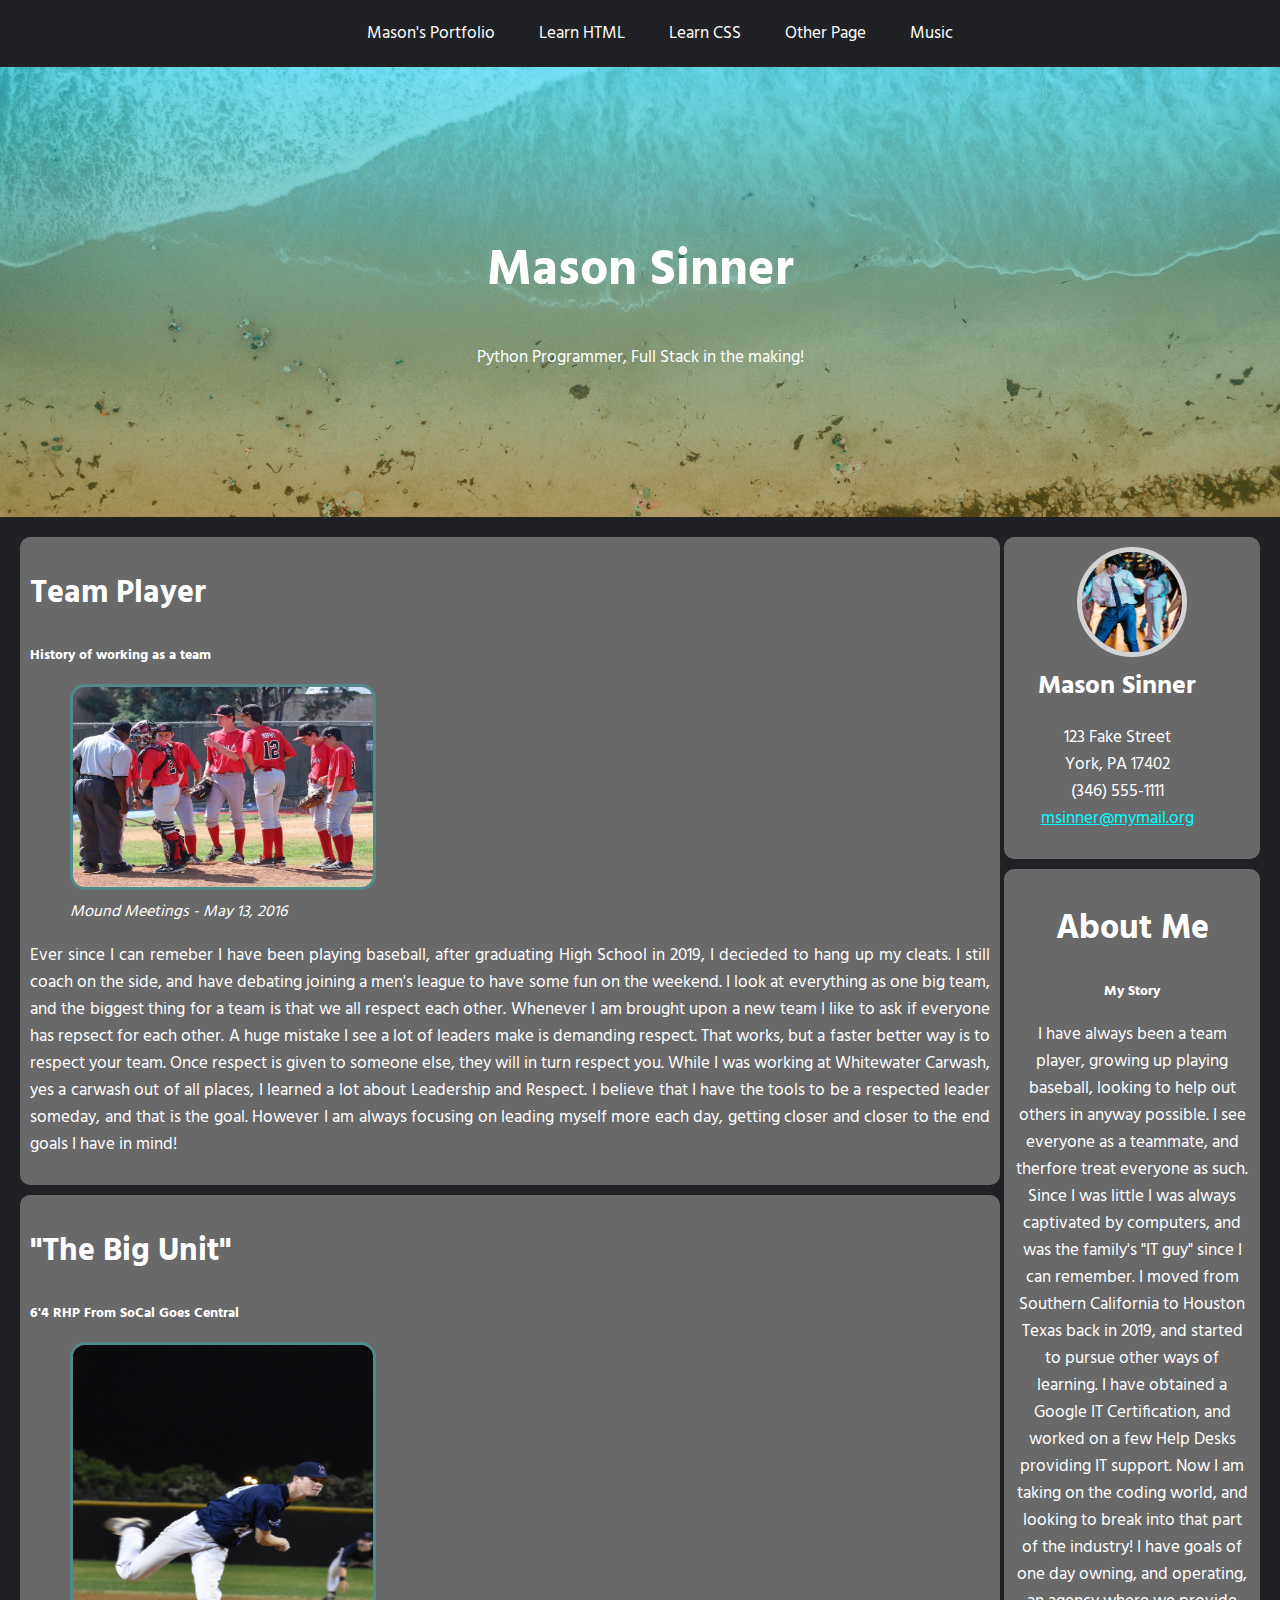
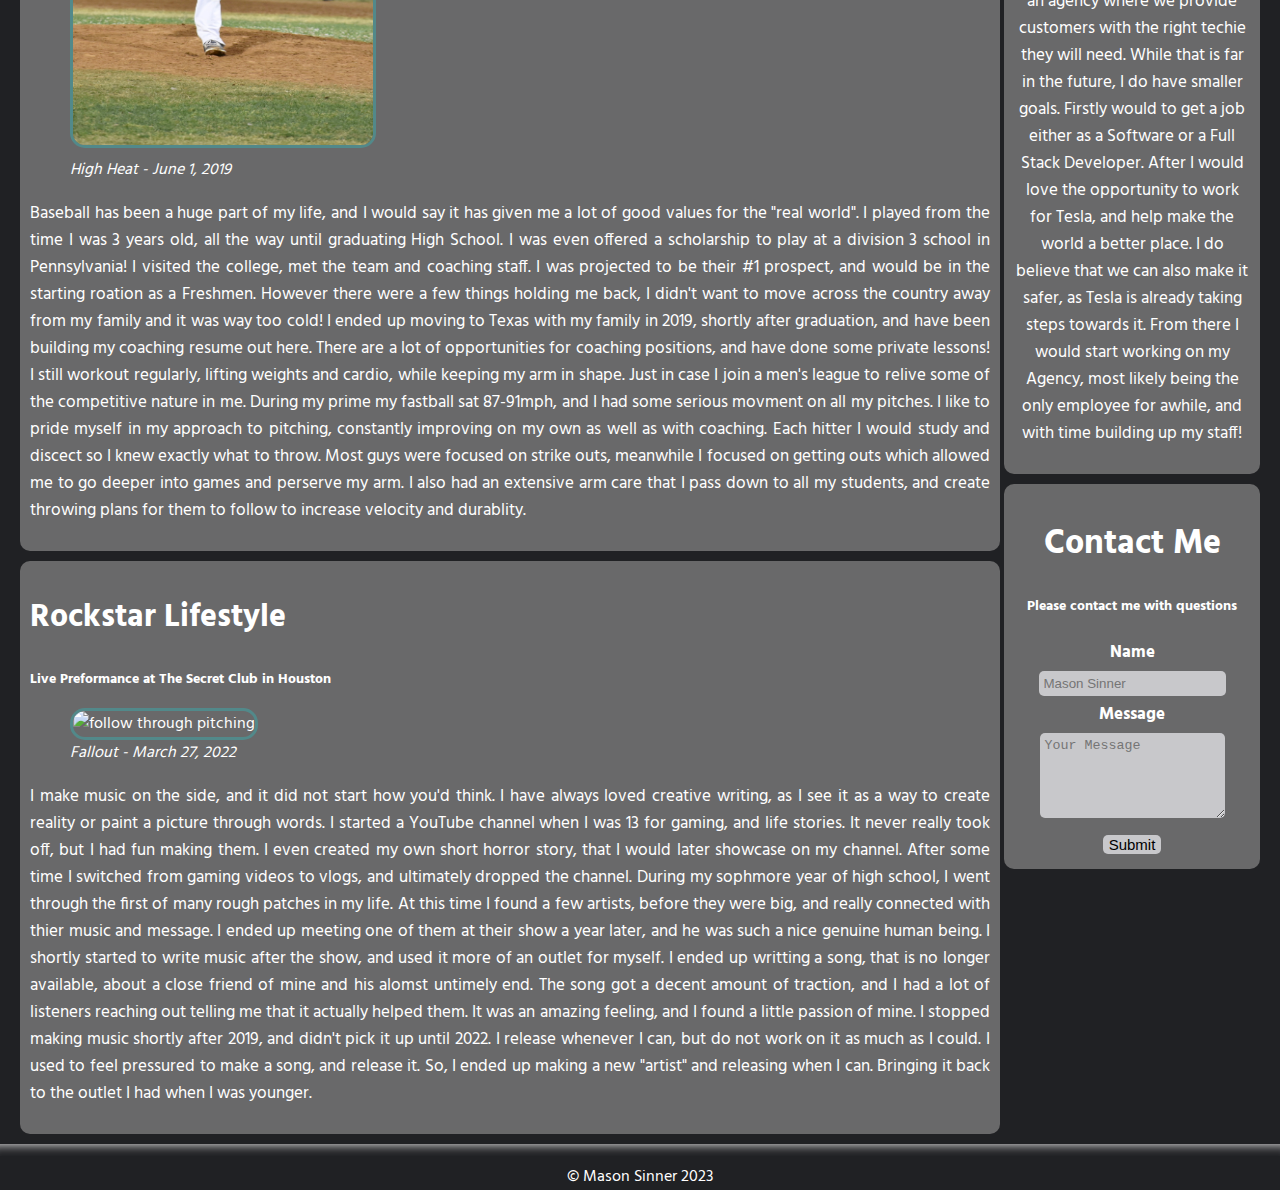
==== index.html @ a60a7918 "first commit" ====
<!DOCTYPE html>
<html lang="en">
<head>
    <meta charset="UTF-8">
    <meta http-equiv="X-UA-Compatible" content="IE=edge">
    <meta name="viewport" content="width=device-width, initial-scale=1.0">
    <link rel="stylesheet" href="css/style.css">
    <link rel="preconnect" href="https://fonts.googleapis.com">
    <link rel="preconnect" href="https://fonts.gstatic.com" crossorigin>
    <link href="https://fonts.googleapis.com/css2?family=Hind:wght@300;400;500;600;700&display=swap" rel="stylesheet">
    <title>Portfolio</title>
</head>
<body>
    
    <!-------------- NAV BAR ----------------->
    
    <nav class="main">  
        <ul>
            <li class="push-left">Mason's Portfolio</li>
            <li><a href="https://www.w3schools.com/html/default.asp">Learn HTML</a></li>
             <li><a href="https://www.w3schools.com/css/default.asp">Learn CSS</a></li>
            <li><a href="https://github.com/masonsinner">Other Page</a></li>
            <li><a href="https://www.youtube.com/watch?v=IvUdBvr4l5o&pp=ygUOYW55dGhpbmcgb2Jha2U%3D">Music</a></li>
        </ul>
    </nav>
    
    <!-------------- BANNER ----------------->
    
    <div class="me-image">
        <div class="me-text">
            <h1 style= "font-size: 50px;">Mason Sinner</h1>
            <p>Python Programmer, Full Stack in the making!</p>
        </div>
    </div>

    <!-------------- BODY (LEFT) ----------------->

    <main>
        <div id="main">
            <article class="main-articles">
                <h1>Team Player</h1>
                <strong><small>History of working as a team</small></strong>
                <figure>
                    <img src="images/IMG_5522.jpg" alt="Mound Visit">
                    <figcaption><em>Mound Meetings - May 13, 2016</em></figcaption>
                </figure>
                <p>Ever since I can remeber I have been playing baseball, after graduating High School in 2019, I decieded to hang up my cleats. I still coach on the side, and have debating joining a men's league to have some fun on the weekend. 
                    I look at everything as one big team, and the biggest thing for a team is that we all respect each other. Whenever I am brought upon a new team I like to ask if everyone has repsect for each other. A huge mistake I see a lot 
                    of leaders make is demanding respect. That works, but a faster better way is to respect your team. Once respect is given to someone else, they will in turn respect you. While I was working at Whitewater Carwash, yes a carwash 
                    out of all places, I learned a lot about Leadership and Respect. I believe that I have the tools to be a respected leader someday, and that is the goal. However I am always focusing on leading myself more each day, getting closer and closer
                    to the end goals I have in mind! </p>
            </article>
            <article class="main-articles">
                <h1>"The Big Unit"</h1>
                <strong><small>6'4 RHP From SoCal Goes Central</small></strong>
                <figure>
                    <img src="images/IMG_0144.jpg" alt="follow through pitching" style="height: 400px;">
                    <figcaption><em>High Heat - June 1, 2019</em></figcaption>
                </figure>
                <p>Baseball has been a huge part of my life, and I would say it has given me a lot of good values for the "real world". I played from the time I was 3 years old, all the way until graduating High School. I was even offered a scholarship to play 
                    at a division 3 school in Pennsylvania! I visited the college, met the team and coaching staff. I was projected to be their #1 prospect, and would be in the starting roation as a Freshmen. However there were a few things holding me back, 
                    I didn't want to move across the country away from my family and it was way too cold! I ended up moving to Texas with my family in 2019, shortly after graduation, and have been building my coaching resume out here. There are a lot of opportunities 
                    for coaching positions, and have done some private lessons! I still workout regularly, lifting weights and cardio, while keeping my arm in shape. Just in case I join a men's league to relive some of the competitive nature in me. During my prime 
                    my fastball sat 87-91mph, and I had some serious movment on all my pitches. I like to pride myself in my approach to pitching, constantly improving on my own as well as with coaching. Each hitter I would study and discect so I knew exactly what to throw. 
                    Most guys were focused on strike outs, meanwhile I focused on getting outs which allowed me to go deeper into games and perserve my arm. I also had an extensive arm care that I pass down to all my students, and create throwing plans for them to follow to increase
                    velocity and durablity.  
                </p>
            </article>
            <article class="main-articles">
                <h1>Rockstar Lifestyle</h1>
                <strong><small>Live Preformance at The Secret Club in Houston</small></strong>
                <figure>
                    <img src="images/IMG_5523.PNG" alt="follow through pitching" style="height: 400px;">
                    <figcaption><em>Fallout - March 27, 2022</em></figcaption>
                </figure>
                <p>I make music on the side, and it did not start how you'd think. I have always loved creative writing, as I see it as a way to create reality or paint a picture through words. I started a YouTube channel when I was 13 for gaming, and life stories. It never really 
                    took off, but I had fun making them. I even created my own short horror story, that I would later showcase on my channel. After some time I switched from gaming videos to vlogs, and ultimately dropped the channel. During my sophmore year of high school, I went 
                    through the first of many rough patches in my life. At this time I found a few artists, before they were big, and really connected with thier music and message. I ended up meeting one of them at their show a year later, and he was such a nice genuine human being. 
                    I shortly started to write music after the show, and used it more of an outlet for myself. I ended up writting a song, that is no longer available, about a close friend of mine and his alomst untimely end. The song got a decent amount of traction, and I had a lot of 
                    listeners reaching out telling me that it actually helped them. It was an amazing feeling, and I found a little passion of mine. I stopped making music shortly after 2019, and didn't pick it up until 2022. I release whenever I can, but do not work on it as much as I could. 
                    I used to feel pressured to make a song, and release it. So, I ended up making a new "artist" and releasing when I can. Bringing it back to the outlet I had when I was younger.
                </p>
            </article>
        </div>
        
        <!-------------- SIDE BAR ----------------->
        
        <div id="side">
            <article class="side-articles" id="profile">
                <img id="profile-image" src="images/Screenshot 2023-01-08 at 7.28.42 PM.jpg">
                <div id="profile-details">
                    <h2>Mason Sinner</h2>
                    <ul>
                        <li>123 Fake Street</li>
                        <li>York, PA 17402</li>
                        <li>(346) 555-1111</li>
                        <li><a href="mailto:msinner@mymail.org">msinner@mymail.org</a></li>
                    </ul>
                </div>
            </article>
            <article class="side-articles">
                <h1>About Me</h1>
                <strong><small>My Story</small></strong>
                <p> I have always been a team player, growing up playing baseball, looking to help out others in anyway possible. I see everyone as a teammate, and therfore treat everyone as such.
                    Since I was little I was always captivated by computers, and was the family's "IT guy" since I can remember. I moved from Southern California to Houston Texas back in 2019, and 
                    started to pursue other ways of learning. I have obtained a Google IT Certification, and worked on a few Help Desks providing IT support. Now I am taking on the coding world, and 
                    looking to break into that part of the industry! I have goals of one day owning, and operating, an agency where we provide customers with the right techie they will need. While that is far in the future,
                    I do have smaller goals. Firstly would to get a job either as a Software or a Full Stack Developer. After I would love the opportunity to work for Tesla, and help make the world a better place. I do believe that 
                    we can also make it safer, as Tesla is already taking steps towards it. From there I would start working on my Agency, most likely being the only employee for awhile, and with time building up my staff!
                </p>
            </article>
            <article class="side-articles">
                <h1>Contact Me</h1>
                <strong><small>Please contact me with questions</small></strong>
                <br>
                
                <!-------------- FORMS ----------------->
                
                <form action="mail:tomsinner@mymail.org" method="POST">
                    <label for="name"><strong>Name</strong></label>
                    <br>
                    <input type="text" id="name" placeholder="Mason Sinner">
                    <br>
                    <label for="body"><strong>Message</strong></label>
                    <br>
                    <textarea id="body" placeholder="Your Message" rows="5"></textarea>
                    <br>
                    <button type="submit">Submit</button>
                </form>
            </article>
        </div>
    </main>

    <!-------------- FOOTER ----------------->

    <footer>
        <hr>
        <div>
            &copy Mason Sinner 2023
        </div>
    </footer>

</body>
</html>
---- css/style.css ----
/* To make page the same on all browsers */

body, html {
    height: 100%;
    margin: 0px;
}

/* BODY */

body {
    background-color: rgb(32, 33, 36);
    overflow-x: hidden;
    font-family: Hind;
}


/* Nav Bar */

nav li {
    display: inline;
    margin: 20px;
}

nav ul{
    background-color: rgb(32, 33, 36,);
    margin: 0;
    list-style-type: none;
    width: 100%;
    padding: 20px;
}

nav {
    display: block;
    color: white;
    text-align: center;
    font-size: 17px;
}

nav a{
    color: rgb(255, 255, 255);
    text-decoration: none;
}

nav a:hover{
    color: aqua;
}


/* BANNER IMAGE */

.me-image {
    background-image:linear-gradient(rgba(1, 213, 255, 0.5), rgba(121, 98, 9, 0.5)), url("../images/derek-liang-LkHOCMS1cJ0-unsplash.jpg");
    height: 50%;
    background-repeat: no-repeat;
    background-size: cover;
    background-position: center;
    position: relative;
}

.me-text {
    color: white;
    text-align: center;
    position: absolute;
    top: 50%;
    left: 50%;
    transform: translate(-50%, -50%);
}

.me-text p {
    font-size: 17px;
}

.me-text:hover {
    rotate: 360deg;
    color:rgb(81, 119, 255);
    transition: all 1s ease-in;
    transform: scale(1.1);
}

/* MAIN ARTICLES */

main {
    overflow: auto;
}

#main {
    width: 75%;
    float: left;
    height: 100%;
    padding-left: 20px;
    padding-top: 20px;
    color: white;
}

.main-articles {
    background-color: rgb(105, 105, 106);
    width: 100%;
    height: 100%;
}

#main img {
    display: inline;
    width: 300px;
    height: 200px;  
    border: 3px rgba(0, 255, 255, 0.214) solid;
    border-radius: 15px;
}

#main img:hover{
    transition: all 0.5s ease-in-out;
    transform: scale(1.1);
    rotate: 10deg;
    transition-duration: .5s;
}

.main-articles strong {
    font-size: 17px;
}

.main-articles p {
    font-size: 17px;
    text-align: justify;
}


/* SIDE BAR */

#side {
    width: 20%;
    float: right;
    height: 100%;
    padding: 20px;
    font-size: 17px;
}

#profile-image {
    width: 100px;
    height: 100px;
    border-radius: 50%;
    border: 5px solid lightgray;
}

#profile {
    text-align: center;
}

.side-articles ul {
    list-style-type: none;
    padding-left: 0px;
}

#profile h2 {
    display: inline;
}

#profile-details{
    margin-right: 30px;
    text-align: center;
}

.side-articles{
    background-color: rgb(105, 105, 106);
    text-align: center;
    color: white;
}

.side-articles a {
    color: aqua;
}

.side-articles h1 {
    margin-bottom: 20px;
}

/* SIDE AND MAIN ARTICLES */

.side-articles, .main-articles {
    padding: 10px;
    margin-bottom: 10px;
    border-radius: 10px;
}

/* SIDE BAR FORMS */

form {
    margin-top: 20px;
    font-size: 17px;
}

textarea, input {
    background-color: rgb(200, 200, 203);
    border-radius: 5px;
    padding: 5px;
    margin: 5px;
    border: none;
}

button {
    background-color: rgb(200, 200, 203);
    border-radius: 5px;
    border: none;
    font-size: 15px;
}


/* FOOTER */

footer{
    bottom: 0px;
    width: 100%;
    background-color: rgb(32, 33, 36);
    height: 5vh;
    margin-top: 0px;
}

footer div {
    text-align: center;
    color: white;
}

footer hr{
    margin-top: 0px;
    height: 12px;
    border: 0px;
    box-shadow: inset 0px 12px 12px -12px white;
}
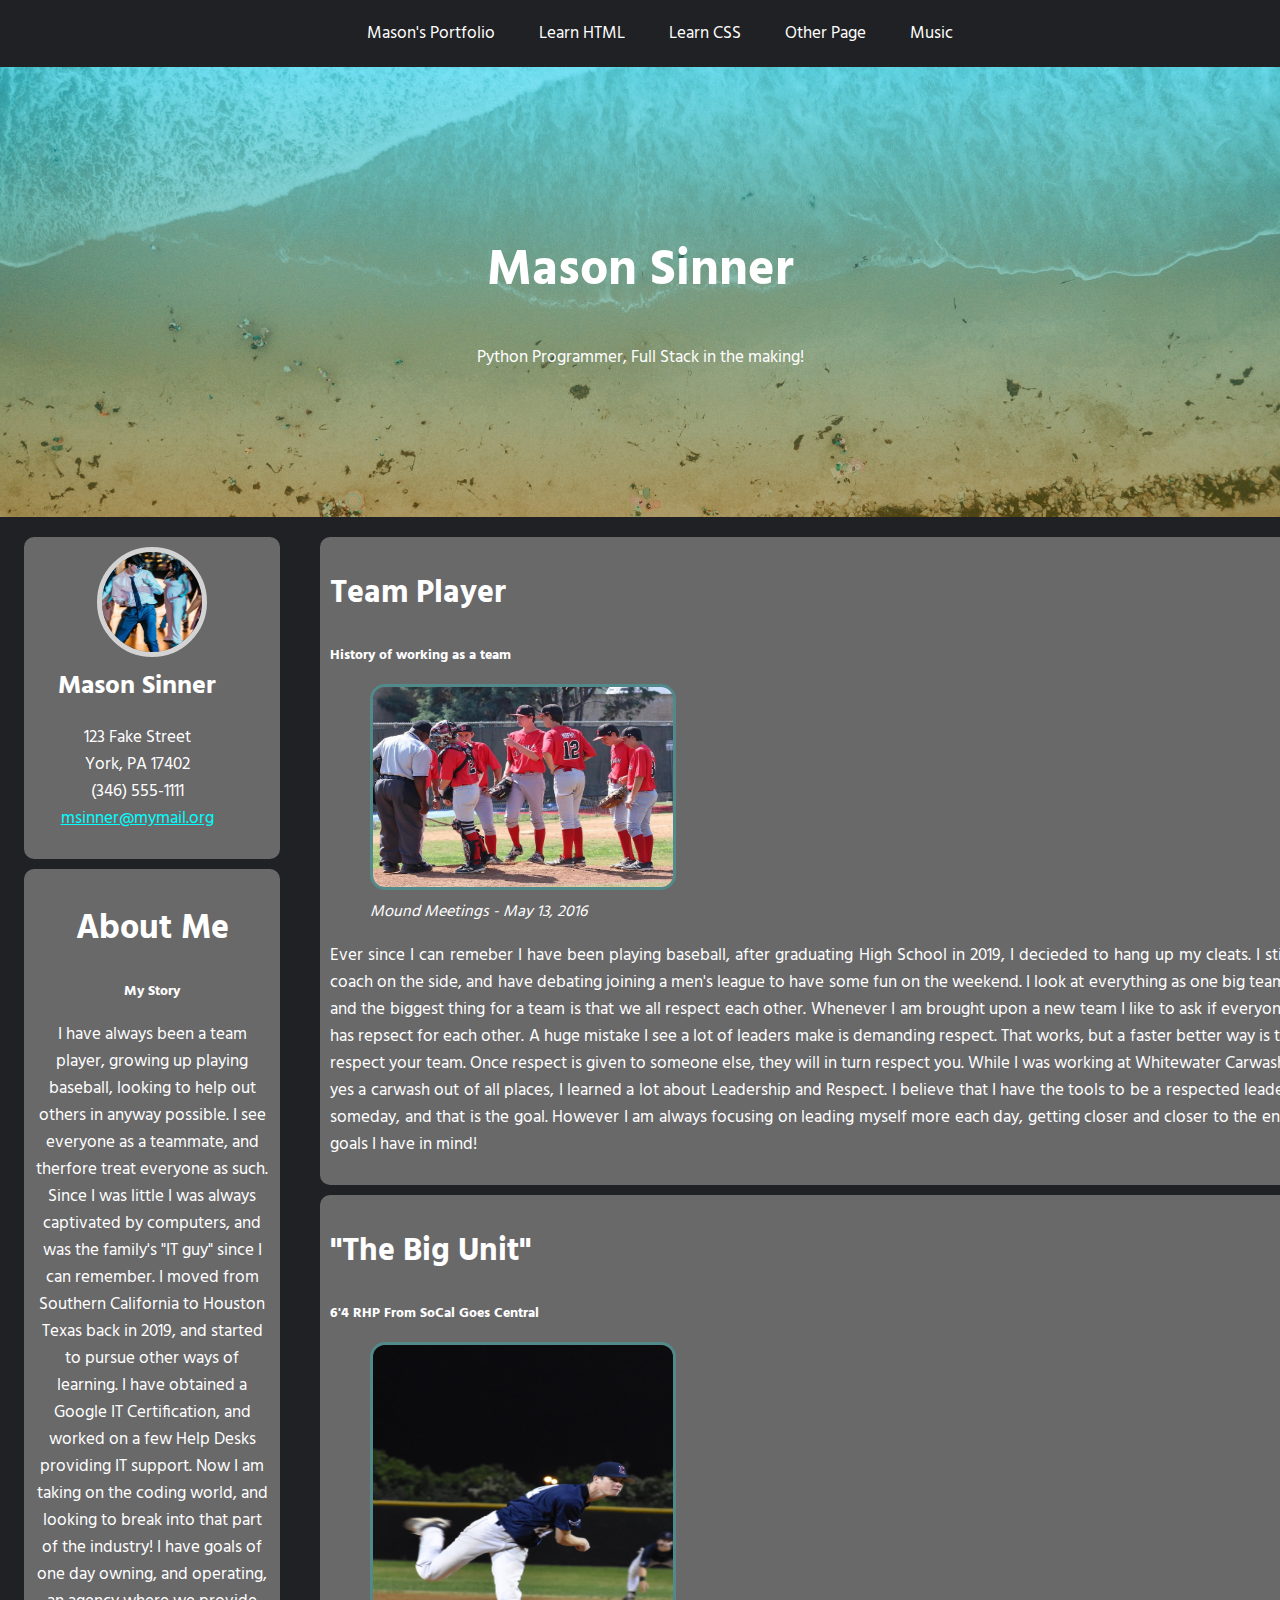
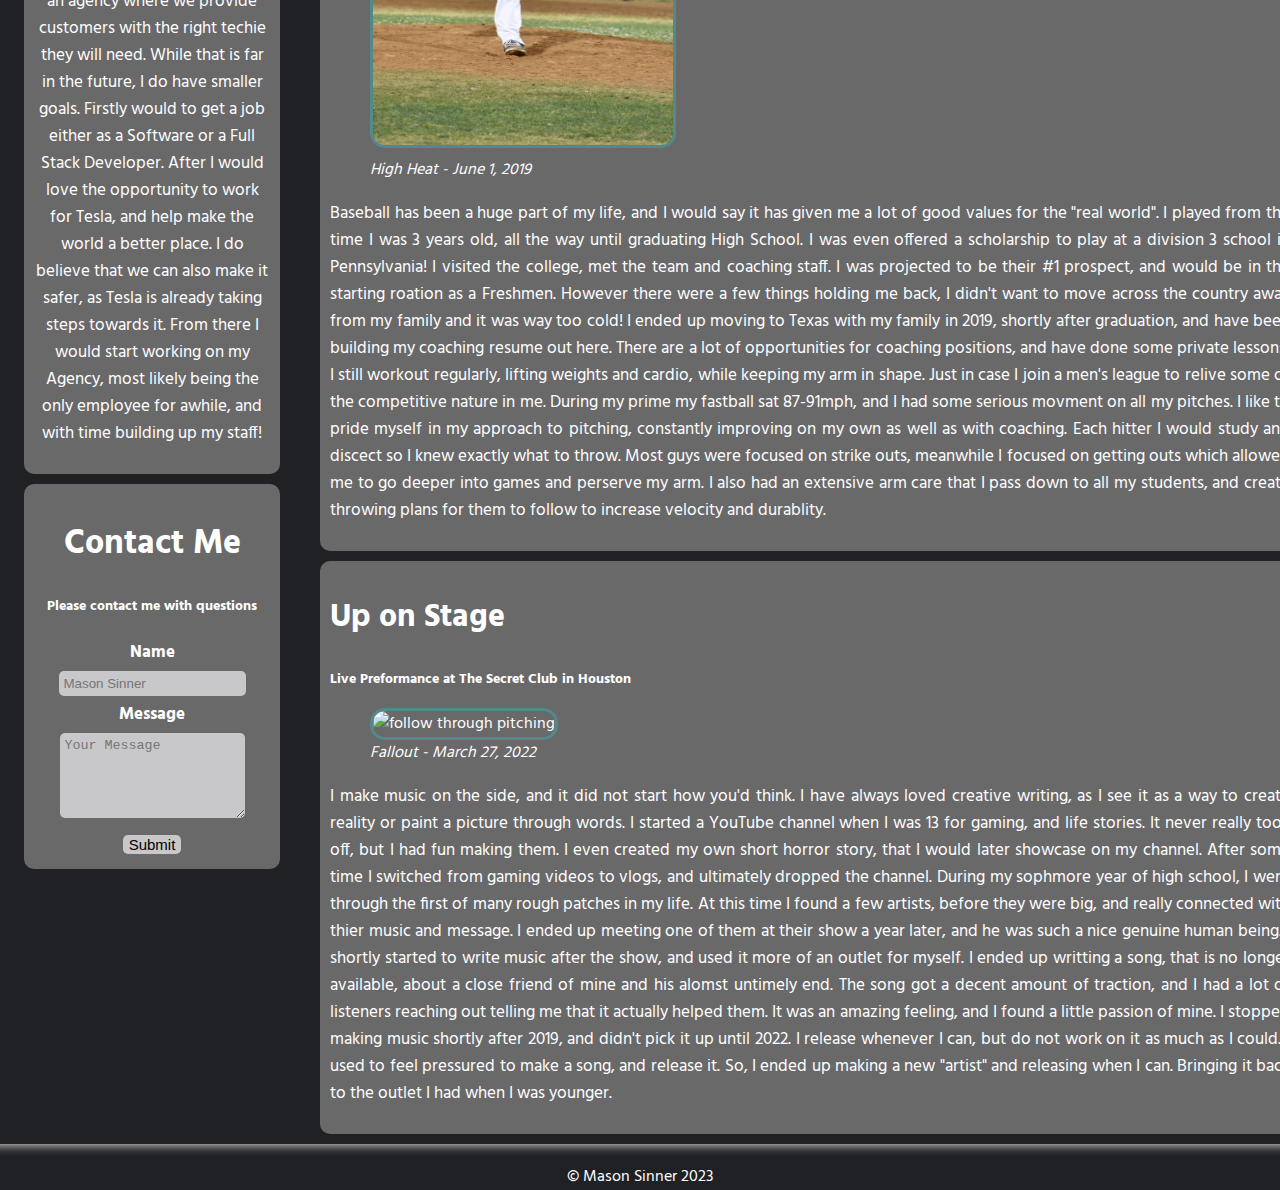
==== commit 357e6efa: "Changed title for aticle 3, changed layout style, fixed rotation" ====
--- a/index.html
+++ b/index.html
@@ -67,7 +67,7 @@
                 </p>
             </article>
             <article class="main-articles">
-                <h1>Rockstar Lifestyle</h1>
+                <h1>Up on Stage</h1>
                 <strong><small>Live Preformance at The Secret Club in Houston</small></strong>
                 <figure>
                     <img src="images/IMG_5523.PNG" alt="follow through pitching" style="height: 400px;">
--- a/css/style.css
+++ b/css/style.css
@@ -72,9 +72,8 @@
 
 .me-text:hover {
     rotate: 360deg;
-    color:rgb(81, 119, 255);
-    transition: all 1s ease-in;
-    transform: scale(1.1);
+    color:rgb(3, 3, 3);
+    transition: all .5s ease-in;
 }
 
 /* MAIN ARTICLES */
@@ -85,7 +84,7 @@
 
 #main {
     width: 75%;
-    float: left;
+    float: right;
     height: 100%;
     padding-left: 20px;
     padding-top: 20px;
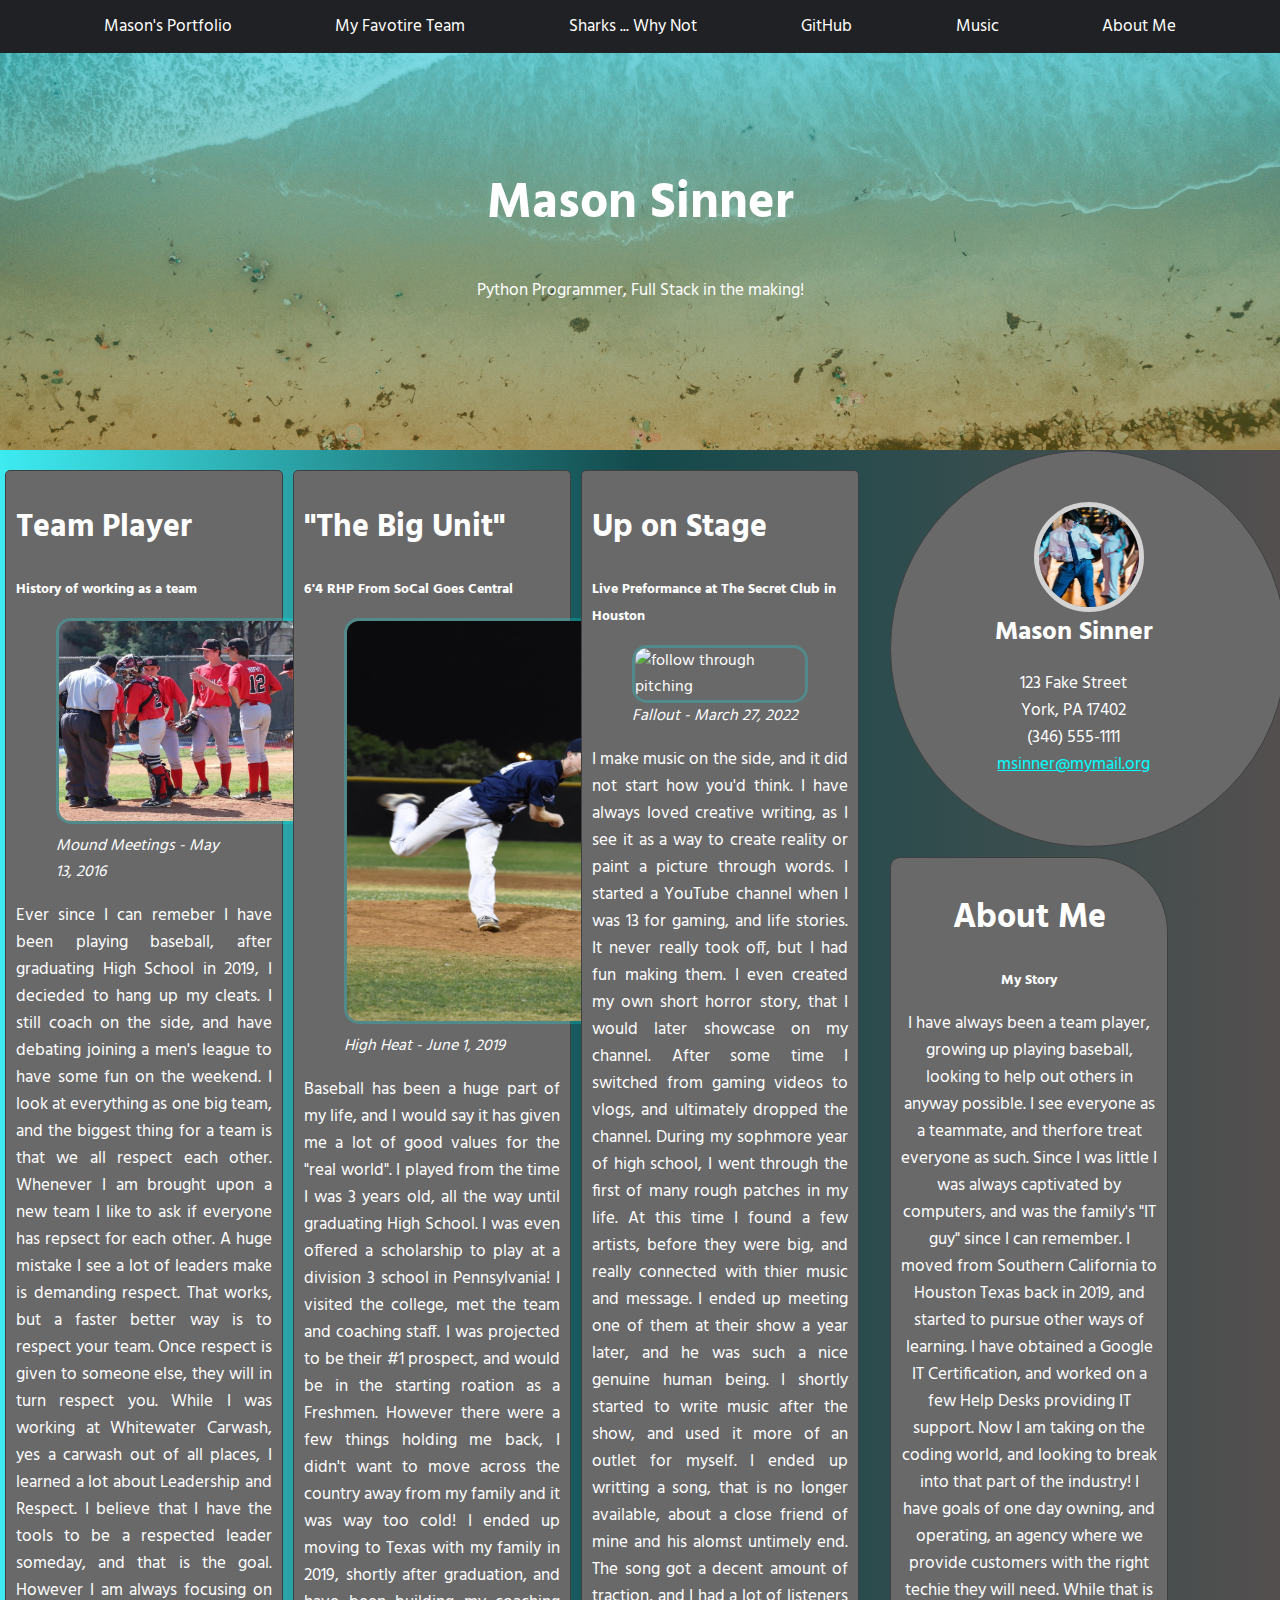
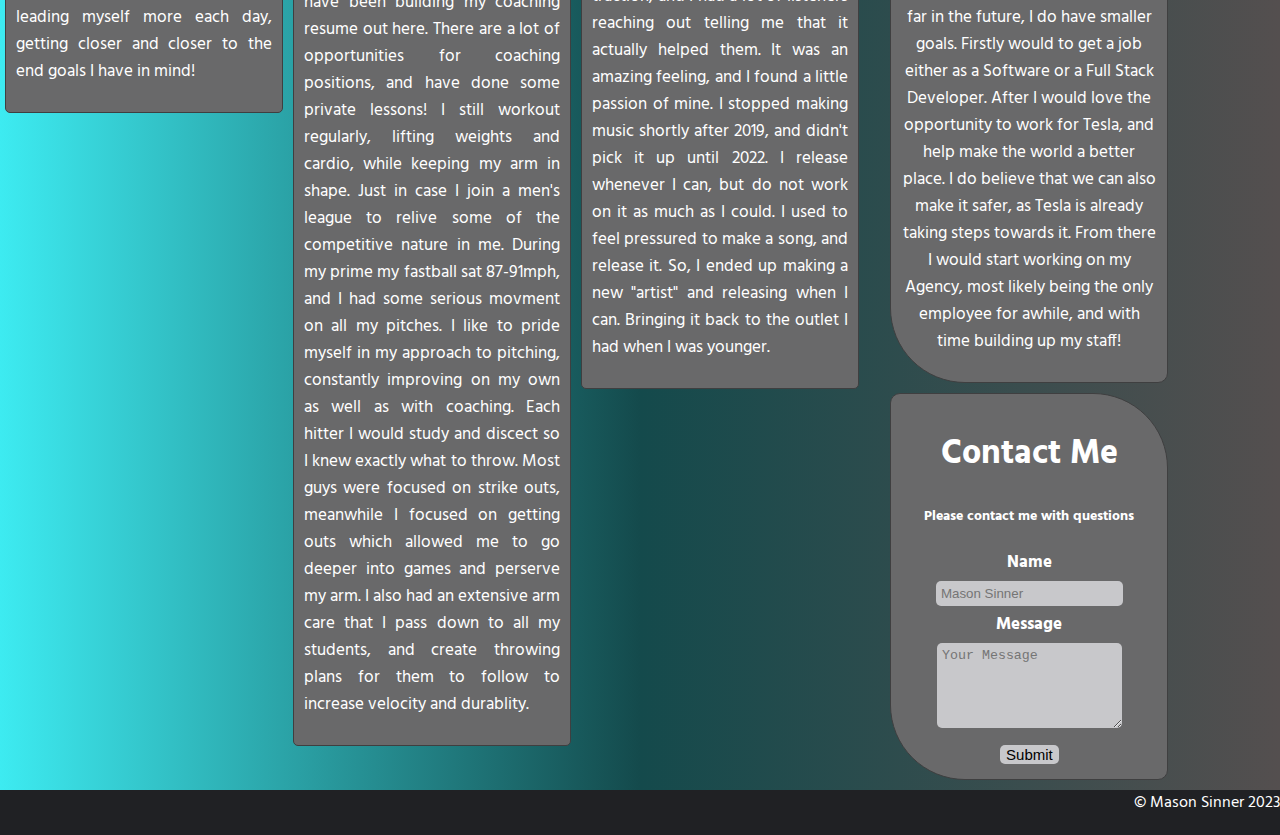
==== commit fd6fe7ef: "Adjusted layout, added about page" ====
--- a/index.html
+++ b/index.html
@@ -11,16 +11,17 @@
     <title>Portfolio</title>
 </head>
 <body>
-    
+<div class="container">
     <!-------------- NAV BAR ----------------->
     
     <nav class="main">  
         <ul>
             <li class="push-left">Mason's Portfolio</li>
-            <li><a href="https://www.w3schools.com/html/default.asp">Learn HTML</a></li>
-             <li><a href="https://www.w3schools.com/css/default.asp">Learn CSS</a></li>
-            <li><a href="https://github.com/masonsinner">Other Page</a></li>
+            <li><a href="https://www.mlb.com/dodgers">My Favotire Team</a></li>
+             <li><a href="https://www.youtube.com/watch?v=6xfHxOXhtpc">Sharks ... Why Not</a></li>
+            <li><a href="https://github.com/masonsinner">GitHub</a></li>
             <li><a href="https://www.youtube.com/watch?v=IvUdBvr4l5o&pp=ygUOYW55dGhpbmcgb2Jha2U%3D">Music</a></li>
+            <li><a href="/about.html">About Me</a></li>
         </ul>
     </nav>
     
@@ -133,12 +134,12 @@
 
     <!-------------- FOOTER ----------------->
 
-    <footer>
+    <footer class="footer">
         <hr>
         <div>
             &copy Mason Sinner 2023
         </div>
     </footer>
-
+</div>
 </body>
 </html>--- a/css/style.css
+++ b/css/style.css
@@ -2,17 +2,24 @@
 
 body, html {
     height: 100%;
-    margin: 0px;
+    margin: 0;
 }
 
 /* BODY */
 
 body {
-    background-color: rgb(32, 33, 36);
+    background: linear-gradient(90deg, rgb(61, 235, 241), rgb(20, 74, 76), rgb(84, 79, 79));
     overflow-x: hidden;
     font-family: Hind;
-}
-
+    color: white;
+}
+
+
+
+.container {
+    width: 100%;
+    height: 100vh;
+}
 
 /* Nav Bar */
 
@@ -22,10 +29,14 @@
 }
 
 nav ul{
-    background-color: rgb(32, 33, 36,);
+    background: rgb(32, 33, 36);
     margin: 0;
     list-style-type: none;
     width: 100%;
+    height: 20%;
+    display: flex;
+    justify-content: space-evenly;
+    align-items: center;
     padding: 20px;
 }
 
@@ -34,6 +45,7 @@
     color: white;
     text-align: center;
     font-size: 17px;
+    position: sticky;
 }
 
 nav a{
@@ -45,13 +57,21 @@
     color: aqua;
 }
 
+.main {
+    top: 0;
+    display: flex;
+    position: fixed;
+    z-index: 1;
+    width: 100%;
+    height: 7vh;
+}
 
 /* BANNER IMAGE */
 
 .me-image {
+    width: 100vw;
     background-image:linear-gradient(rgba(1, 213, 255, 0.5), rgba(121, 98, 9, 0.5)), url("../images/derek-liang-LkHOCMS1cJ0-unsplash.jpg");
     height: 50%;
-    background-repeat: no-repeat;
     background-size: cover;
     background-position: center;
     position: relative;
@@ -73,42 +93,47 @@
 .me-text:hover {
     rotate: 360deg;
     color:rgb(3, 3, 3);
-    transition: all .5s ease-in;
+    transition: ease 0.6s;
+    transform-style: preserve-3d;
 }
 
 /* MAIN ARTICLES */
-
-main {
-    overflow: auto;
-}
-
 #main {
-    width: 75%;
-    float: right;
-    height: 100%;
-    padding-left: 20px;
+    width: 68vw;
+    float: left;
+    height: 100%;
+    padding-right: 20px;
     padding-top: 20px;
     color: white;
+    z-index: 0;
+    display: flex;
+    flex-direction: row;
+    flex-wrap: nowrap;
+    justify-content: flex-start;
+    align-content: space-between;
 }
 
 .main-articles {
     background-color: rgb(105, 105, 106);
-    width: 100%;
-    height: 100%;
+    border: solid 1px rgb(63, 63, 64);
+    border-radius: 5px;
+    width: 20vw;
+    height: 100%;
+    margin: 0 5px;
 }
 
 #main img {
     display: inline;
     width: 300px;
     height: 200px;  
-    border: 3px rgba(0, 255, 255, 0.214) solid;
+    border: solid 3px rgba(0, 255, 255, 0.214);
     border-radius: 15px;
 }
 
 #main img:hover{
     transition: all 0.5s ease-in-out;
     transform: scale(1.1);
-    rotate: 10deg;
+    rotate: 360deg;
     transition-duration: .5s;
 }
 
@@ -121,14 +146,21 @@
     text-align: justify;
 }
 
-
-/* SIDE BAR */
+.main-articles > img {
+    margin-right: 5px;
+}
+
+/* ABOUT ME */
 
 #side {
-    width: 20%;
-    float: right;
-    height: 100%;
-    padding: 20px;
+    float: center;
+    width: 12vw;
+    height: 100%;
+    display: flex;
+    flex-direction: column;
+    justify-content: center;
+    align-content: flex-end;
+    margin: 0px;
     font-size: 17px;
 }
 
@@ -139,8 +171,22 @@
     border: 5px solid lightgray;
 }
 
+#profile-image:hover {
+    transition: all 0.5s ease-in-out;
+    transform: scale(3);
+    translate:  0px -50px;
+}
+
 #profile {
-    text-align: center;
+    display: flex;
+    flex-direction: column;
+    justify-content: center;
+    align-items: center;
+    text-align: justify;
+    border-radius: 50%;
+    width: 375px;
+    height: 375px;
+    float: left;
 }
 
 .side-articles ul {
@@ -159,8 +205,13 @@
 
 .side-articles{
     background-color: rgb(105, 105, 106);
-    text-align: center;
-    color: white;
+    border: solid 1px rgb(63, 63, 64);
+    border-radius: 10px 75px;
+    text-align: center;
+    color: white;
+    height: 100%;
+    width: 20vw;
+    margin: 0;
 }
 
 .side-articles a {
@@ -176,7 +227,7 @@
 .side-articles, .main-articles {
     padding: 10px;
     margin-bottom: 10px;
-    border-radius: 10px;
+    /* border-radius: 10px; */
 }
 
 /* SIDE BAR FORMS */
@@ -184,6 +235,7 @@
 form {
     margin-top: 20px;
     font-size: 17px;
+    z-index: 0;
 }
 
 textarea, input {
@@ -210,6 +262,8 @@
     background-color: rgb(32, 33, 36);
     height: 5vh;
     margin-top: 0px;
+    display: flex;
+    position:relative
 }
 
 footer div {
